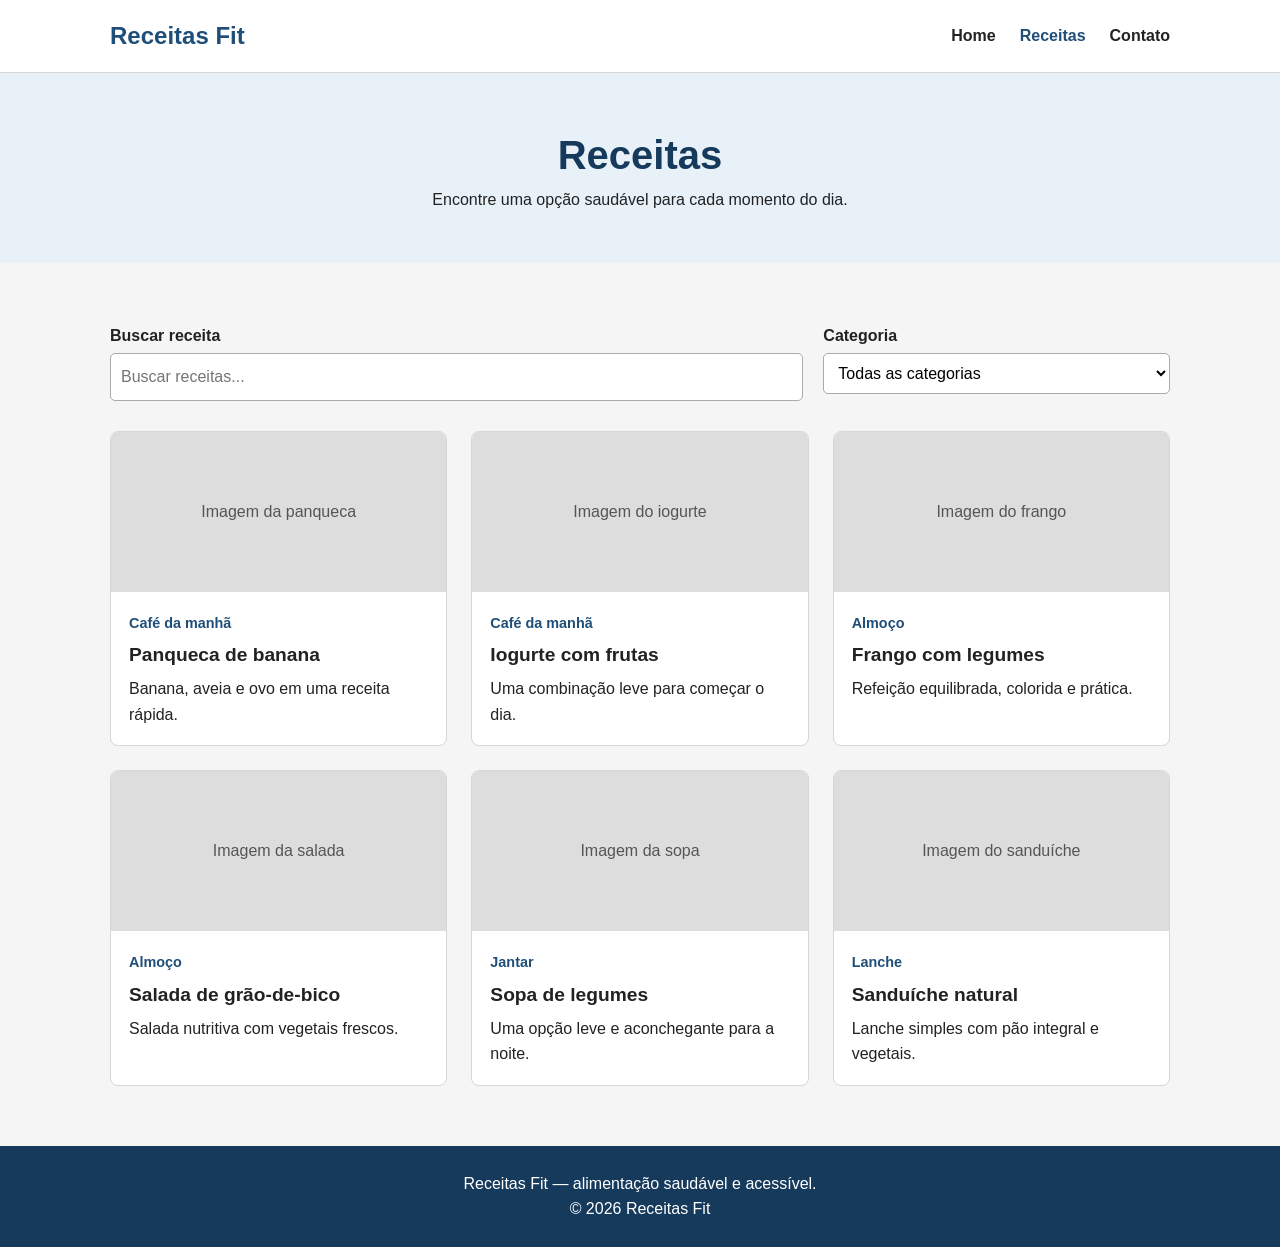
==== docs/receitas.html @ a1950e54 "Prepara versão estática do Receitas Fit para o GitHub Pages" ====
<!DOCTYPE html>
<html lang="pt-BR">
<head>
  <meta charset="UTF-8">
  <meta name="viewport" content="width=device-width, initial-scale=1.0">
  <title>Receitas Fit | Receitas</title>
  <link rel="stylesheet" href="css/style.css">
</head>
<body>
  <header class="cabecalho">
    <div class="container barra">
      <a class="logo" href="index.html">Receitas Fit</a>
      <nav aria-label="Navegação principal">
        <ul class="menu">
          <li><a href="index.html">Home</a></li>
          <li><a class="ativo" href="receitas.html">Receitas</a></li>
          <li><a href="contato.html">Contato</a></li>
        </ul>
      </nav>
    </div>
  </header>

  <main>
    <section class="titulo-pagina">
      <div class="container">
        <h1>Receitas</h1>
        <p>Encontre uma opção saudável para cada momento do dia.</p>
      </div>
    </section>

    <section class="secao container">
      <div class="filtros">
        <div>
          <label for="busca">Buscar receita</label>
          <input id="busca" type="search" placeholder="Buscar receitas...">
        </div>
        <div>
          <label for="categoria">Categoria</label>
          <select id="categoria">
            <option value="todas">Todas as categorias</option>
            <option value="cafe">Café da manhã</option>
            <option value="almoco">Almoço</option>
            <option value="jantar">Jantar</option>
            <option value="lanche">Lanches</option>
          </select>
        </div>
      </div>

      <p id="sem-resultados" class="aviso oculto">Nenhuma receita encontrada.</p>

      <div id="lista-receitas" class="grade receitas">
        <article class="card receita" data-nome="Panqueca de banana" data-categoria="cafe">
          <div class="imagem-placeholder">Imagem da panqueca</div>
          <div class="card-conteudo"><span>Café da manhã</span><h2>Panqueca de banana</h2><p>Banana, aveia e ovo em uma receita rápida.</p></div>
        </article>
        <article class="card receita" data-nome="Iogurte com frutas" data-categoria="cafe">
          <div class="imagem-placeholder">Imagem do iogurte</div>
          <div class="card-conteudo"><span>Café da manhã</span><h2>Iogurte com frutas</h2><p>Uma combinação leve para começar o dia.</p></div>
        </article>
        <article class="card receita" data-nome="Frango com legumes" data-categoria="almoco">
          <div class="imagem-placeholder">Imagem do frango</div>
          <div class="card-conteudo"><span>Almoço</span><h2>Frango com legumes</h2><p>Refeição equilibrada, colorida e prática.</p></div>
        </article>
        <article class="card receita" data-nome="Salada de grao de bico" data-categoria="almoco">
          <div class="imagem-placeholder">Imagem da salada</div>
          <div class="card-conteudo"><span>Almoço</span><h2>Salada de grão-de-bico</h2><p>Salada nutritiva com vegetais frescos.</p></div>
        </article>
        <article class="card receita" data-nome="Sopa de legumes" data-categoria="jantar">
          <div class="imagem-placeholder">Imagem da sopa</div>
          <div class="card-conteudo"><span>Jantar</span><h2>Sopa de legumes</h2><p>Uma opção leve e aconchegante para a noite.</p></div>
        </article>
        <article class="card receita" data-nome="Sanduiche natural" data-categoria="lanche">
          <div class="imagem-placeholder">Imagem do sanduíche</div>
          <div class="card-conteudo"><span>Lanche</span><h2>Sanduíche natural</h2><p>Lanche simples com pão integral e vegetais.</p></div>
        </article>
      </div>
    </section>
  </main>

  <footer class="rodape">
    <div class="container">
      <p>Receitas Fit — alimentação saudável e acessível.</p>
      <p>&copy; 2026 Receitas Fit</p>
    </div>
  </footer>
  <script src="js/script.js"></script>
</body>
</html>
---- docs/css/style.css ----
:root {
  --azul: #1f4e79;
  --azul-escuro: #163a5c;
  --azul-claro: #e8f1f8;
  --branco: #ffffff;
  --cinza-claro: #f5f5f5;
  --cinza: #666666;
  --texto: #222222;
  --borda: #d7d7d7;
}

* {
  box-sizing: border-box;
  margin: 0;
  padding: 0;
}

body {
  background: var(--cinza-claro);
  color: var(--texto);
  font-family: Arial, Helvetica, sans-serif;
  line-height: 1.6;
}

a {
  color: inherit;
  text-decoration: none;
}

.container {
  margin: 0 auto;
  max-width: 1100px;
  padding-left: 20px;
  padding-right: 20px;
}

.cabecalho {
  background: var(--branco);
  border-bottom: 1px solid var(--borda);
  position: sticky;
  top: 0;
  z-index: 10;
}

.barra {
  align-items: center;
  display: flex;
  justify-content: space-between;
  min-height: 72px;
}

.logo {
  color: var(--azul);
  font-size: 1.5rem;
  font-weight: bold;
}

.menu {
  display: flex;
  gap: 24px;
  list-style: none;
}

.menu a {
  display: block;
  font-weight: bold;
  padding: 8px 0;
}

.menu a:hover,
.menu a.ativo {
  color: var(--azul);
}

.hero {
  background: var(--azul-claro);
  padding: 90px 0;
  text-align: center;
}

.hero h1 {
  color: var(--azul-escuro);
  font-size: clamp(2rem, 6vw, 3.5rem);
  margin-bottom: 12px;
}

.hero p {
  margin-bottom: 24px;
}

.hero .destaque {
  color: var(--azul);
  font-weight: bold;
  margin-bottom: 4px;
  text-transform: uppercase;
}

.botao {
  background: var(--azul);
  border: 0;
  border-radius: 5px;
  color: var(--branco);
  cursor: pointer;
  display: inline-block;
  font-size: 1rem;
  padding: 11px 20px;
}

.botao:hover {
  background: var(--azul-escuro);
}

.secao {
  padding-bottom: 60px;
  padding-top: 60px;
}

.secao > h2,
.newsletter h2,
.contato-grid h2 {
  color: var(--azul-escuro);
  margin-bottom: 22px;
}

.grade {
  display: grid;
  gap: 24px;
}

.categorias {
  grid-template-columns: repeat(4, 1fr);
}

.receitas {
  grid-template-columns: repeat(3, 1fr);
}

.card {
  background: var(--branco);
  border: 1px solid var(--borda);
  border-radius: 8px;
  overflow: hidden;
}

.card > h3 {
  padding: 16px;
  text-align: center;
}

.imagem-placeholder {
  align-items: center;
  background: #dddddd;
  color: #555555;
  display: flex;
  justify-content: center;
  min-height: 160px;
  padding: 15px;
  text-align: center;
}

.card-conteudo {
  padding: 18px;
}

.card-conteudo span {
  color: var(--azul);
  font-size: 0.9rem;
  font-weight: bold;
}

.card-conteudo h2 {
  font-size: 1.2rem;
  margin: 5px 0;
}

.newsletter {
  background: var(--azul-claro);
  padding: 50px 0;
  text-align: center;
}

.newsletter p {
  margin-bottom: 20px;
}

.formulario-inline {
  display: flex;
  gap: 10px;
  justify-content: center;
}

.formulario-inline input {
  max-width: 400px;
  width: 100%;
}

.titulo-pagina {
  background: var(--azul-claro);
  padding: 50px 0;
  text-align: center;
}

.titulo-pagina h1 {
  color: var(--azul-escuro);
  font-size: 2.5rem;
}

.filtros {
  display: grid;
  gap: 20px;
  grid-template-columns: 2fr 1fr;
  margin-bottom: 30px;
}

.filtros label,
.formulario label {
  display: block;
  font-weight: bold;
  margin-bottom: 5px;
}

input,
select,
textarea {
  background: var(--branco);
  border: 1px solid #aaaaaa;
  border-radius: 5px;
  font: inherit;
  padding: 10px;
  width: 100%;
}

.contato-grid {
  display: grid;
  gap: 50px;
  grid-template-columns: 2fr 1fr;
}

.formulario {
  display: grid;
  gap: 10px;
}

.formulario .botao {
  margin-top: 10px;
  width: fit-content;
}

.informacoes {
  background: var(--branco);
  border: 1px solid var(--borda);
  border-radius: 8px;
  height: fit-content;
  padding: 25px;
}

.informacoes p {
  margin-bottom: 12px;
}

.informacoes h3 {
  margin: 22px 0 8px;
}

.link-admin {
  color: var(--azul);
  display: inline-block;
  font-weight: bold;
  margin-top: 18px;
}

.rodape {
  background: var(--azul-escuro);
  color: var(--branco);
  padding: 25px 0;
  text-align: center;
}

.aviso {
  background: #fff3cd;
  border: 1px solid #e3ce7c;
  border-radius: 5px;
  margin-bottom: 20px;
  padding: 12px;
}

.sucesso {
  background: #d9ead3;
  border-color: #8fbc83;
}

.oculto {
  display: none;
}

.tabela-container {
  overflow-x: auto;
}

.tabela {
  background: var(--branco);
  border-collapse: collapse;
  width: 100%;
}

.tabela th,
.tabela td {
  border: 1px solid var(--borda);
  padding: 10px;
  text-align: left;
  vertical-align: top;
}

.tabela th {
  background: var(--azul-claro);
}

.acoes {
  display: flex;
  gap: 8px;
}

.botao-secundario,
.botao-perigo {
  border: 0;
  border-radius: 4px;
  color: var(--branco);
  cursor: pointer;
  display: inline-block;
  padding: 7px 10px;
}

.botao-secundario {
  background: var(--cinza);
}

.botao-perigo {
  background: #a52828;
}

.sr-only {
  height: 1px;
  margin: -1px;
  overflow: hidden;
  position: absolute;
  width: 1px;
}

@media (max-width: 800px) {
  .categorias,
  .receitas {
    grid-template-columns: repeat(2, 1fr);
  }

  .contato-grid {
    grid-template-columns: 1fr;
  }
}

@media (max-width: 560px) {
  .barra {
    flex-direction: column;
    gap: 8px;
    padding-bottom: 12px;
    padding-top: 12px;
  }

  .menu {
    gap: 16px;
  }

  .categorias,
  .receitas,
  .filtros {
    grid-template-columns: 1fr;
  }

  .formulario-inline {
    flex-direction: column;
  }

  .formulario-inline .botao {
    width: 100%;
  }
}

/* Campos demonstrativos da versão publicada. */
button:disabled {
  cursor: not-allowed;
  opacity: 0.65;
}
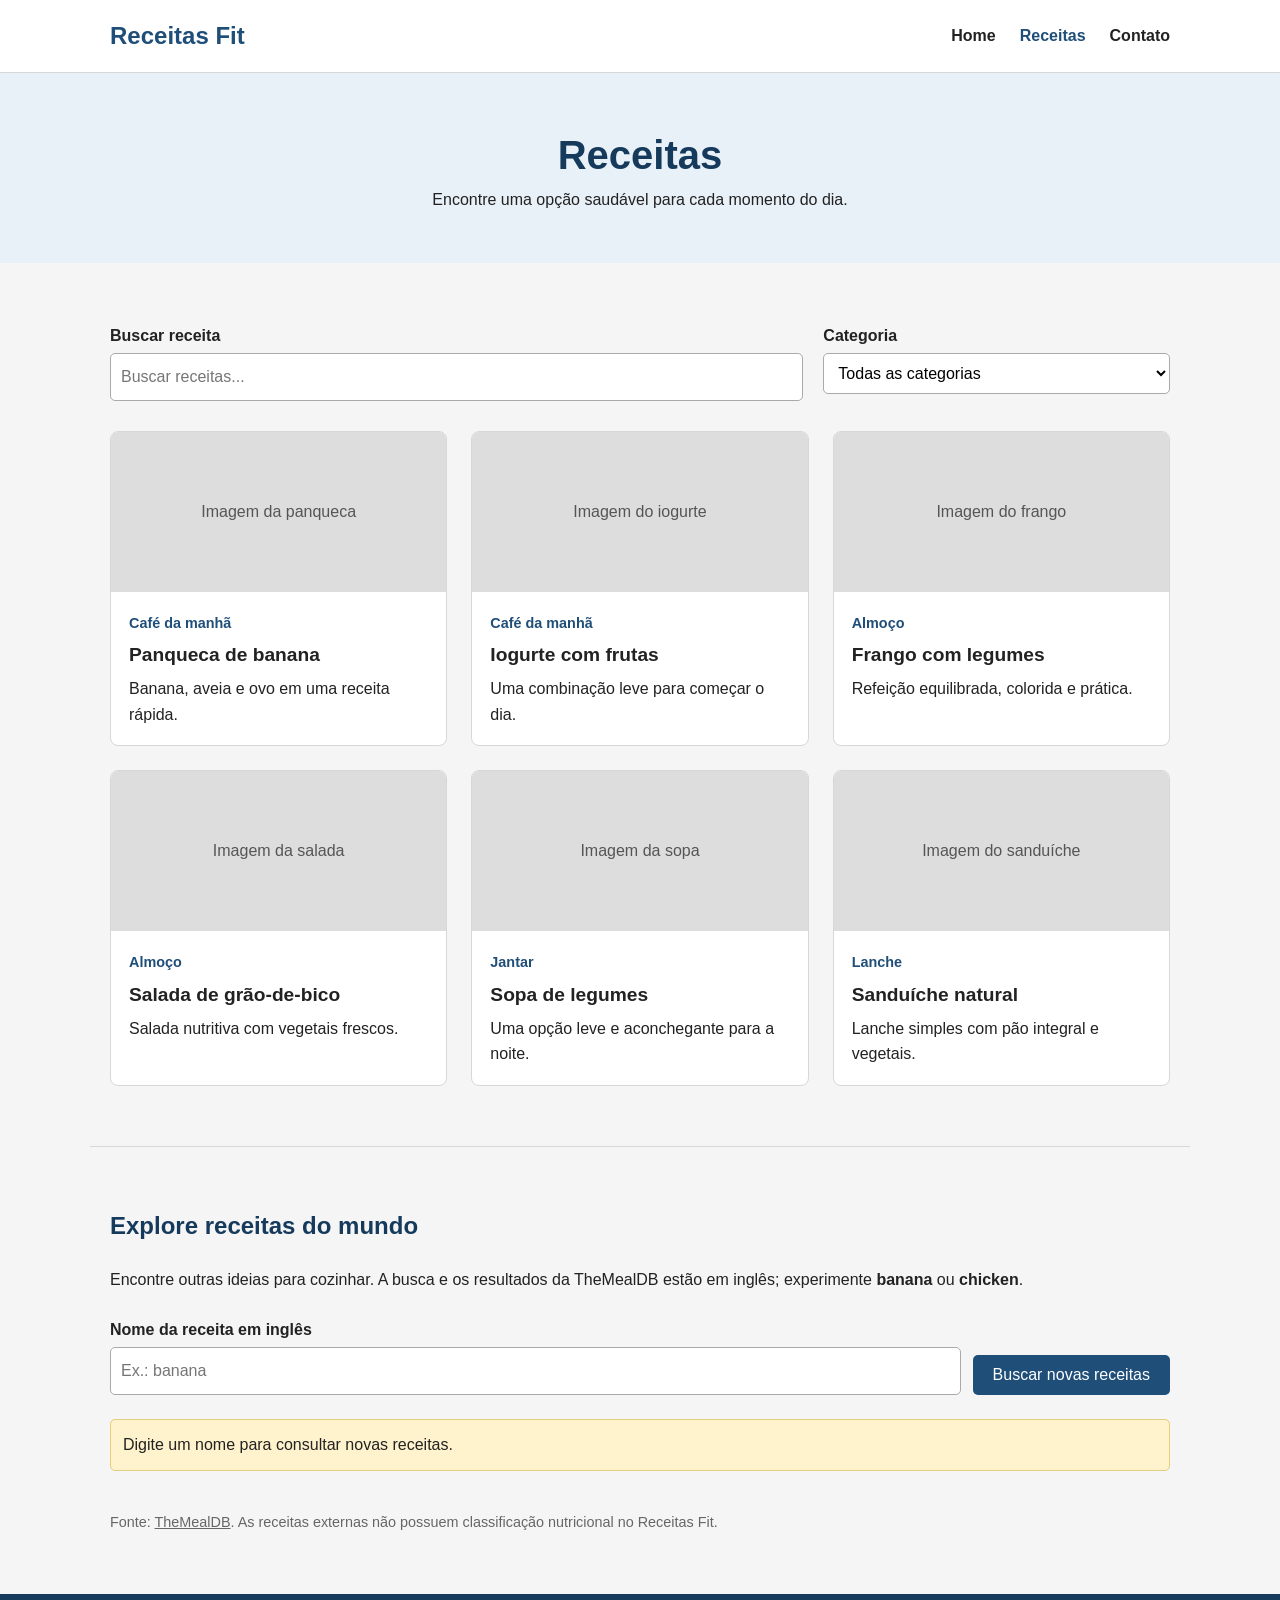
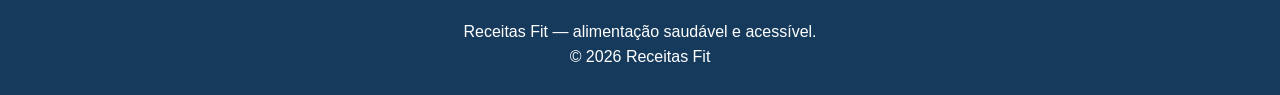
==== commit 21d11232: "Integra busca de receitas à TheMealDB com tratamento de erros e planejamento" ====
--- a/docs/receitas.html
+++ b/docs/receitas.html
@@ -75,6 +75,21 @@
         </article>
       </div>
     </section>
+    <section id="receitas-online" class="secao container api-receitas" aria-labelledby="titulo-api">
+      <h2 id="titulo-api">Explore receitas do mundo</h2>
+      <p>Encontre outras ideias para cozinhar. A busca e os resultados da TheMealDB estão em inglês; experimente <strong>banana</strong> ou <strong>chicken</strong>.</p>
+      <form id="form-api-receitas" class="form-api">
+        <div>
+          <label for="busca-api">Nome da receita em inglês</label>
+          <input id="busca-api" name="receita" type="search" placeholder="Ex.: banana" minlength="2" maxlength="80" required>
+        </div>
+        <button id="botao-api" class="botao" type="submit">Buscar novas receitas</button>
+      </form>
+      <p id="mensagem-api" class="aviso" role="status" aria-live="polite" aria-atomic="true">Digite um nome para consultar novas receitas.</p>
+      <div id="resultados-api" class="grade receitas" aria-busy="false"></div>
+      <p class="fonte-api">Fonte: <a href="https://www.themealdb.com/" target="_blank" rel="noopener noreferrer">TheMealDB</a>. As receitas externas não possuem classificação nutricional no Receitas Fit.</p>
+      <noscript>Ative o JavaScript para usar a busca de receitas online.</noscript>
+    </section>
   </main>
 
   <footer class="rodape">
@@ -84,5 +99,6 @@
     </div>
   </footer>
   <script src="js/script.js"></script>
+  <script src="js/api-receitas.js"></script>
 </body>
 </html>
--- a/docs/css/style.css
+++ b/docs/css/style.css
@@ -389,3 +389,84 @@
   cursor: not-allowed;
   opacity: 0.65;
 }
+
+/* Busca de receitas externas. */
+.api-receitas {
+  border-top: 1px solid var(--borda);
+}
+
+.form-api {
+  align-items: end;
+  display: flex;
+  gap: 12px;
+  margin: 24px 0;
+}
+
+.form-api > div {
+  flex: 1;
+  min-width: 0;
+}
+
+.form-api label {
+  display: block;
+  font-weight: bold;
+  margin-bottom: 5px;
+}
+
+.form-api button {
+  flex-shrink: 0;
+}
+
+.form-api button:disabled {
+  cursor: wait;
+  opacity: 0.65;
+}
+
+.receita-api {
+  min-width: 0;
+  overflow-wrap: anywhere;
+}
+
+.receita-api > h3 {
+  padding: 0;
+  text-align: left;
+  color: var(--azul-escuro);
+  font-size: 1.2rem;
+}
+
+.receita-api h4,
+.receita-api details {
+  margin-top: 16px;
+}
+
+.receita-api ul {
+  padding-left: 20px;
+}
+
+.receita-api summary {
+  color: var(--azul);
+  cursor: pointer;
+  font-weight: bold;
+}
+
+.receita-api details p {
+  margin-top: 10px;
+  white-space: pre-line;
+}
+
+.fonte-api {
+  color: var(--cinza);
+  font-size: 0.9rem;
+  margin-top: 20px;
+}
+
+.fonte-api a {
+  text-decoration: underline;
+}
+
+@media (max-width: 560px) {
+  .form-api {
+    align-items: stretch;
+    flex-direction: column;
+  }
+}
